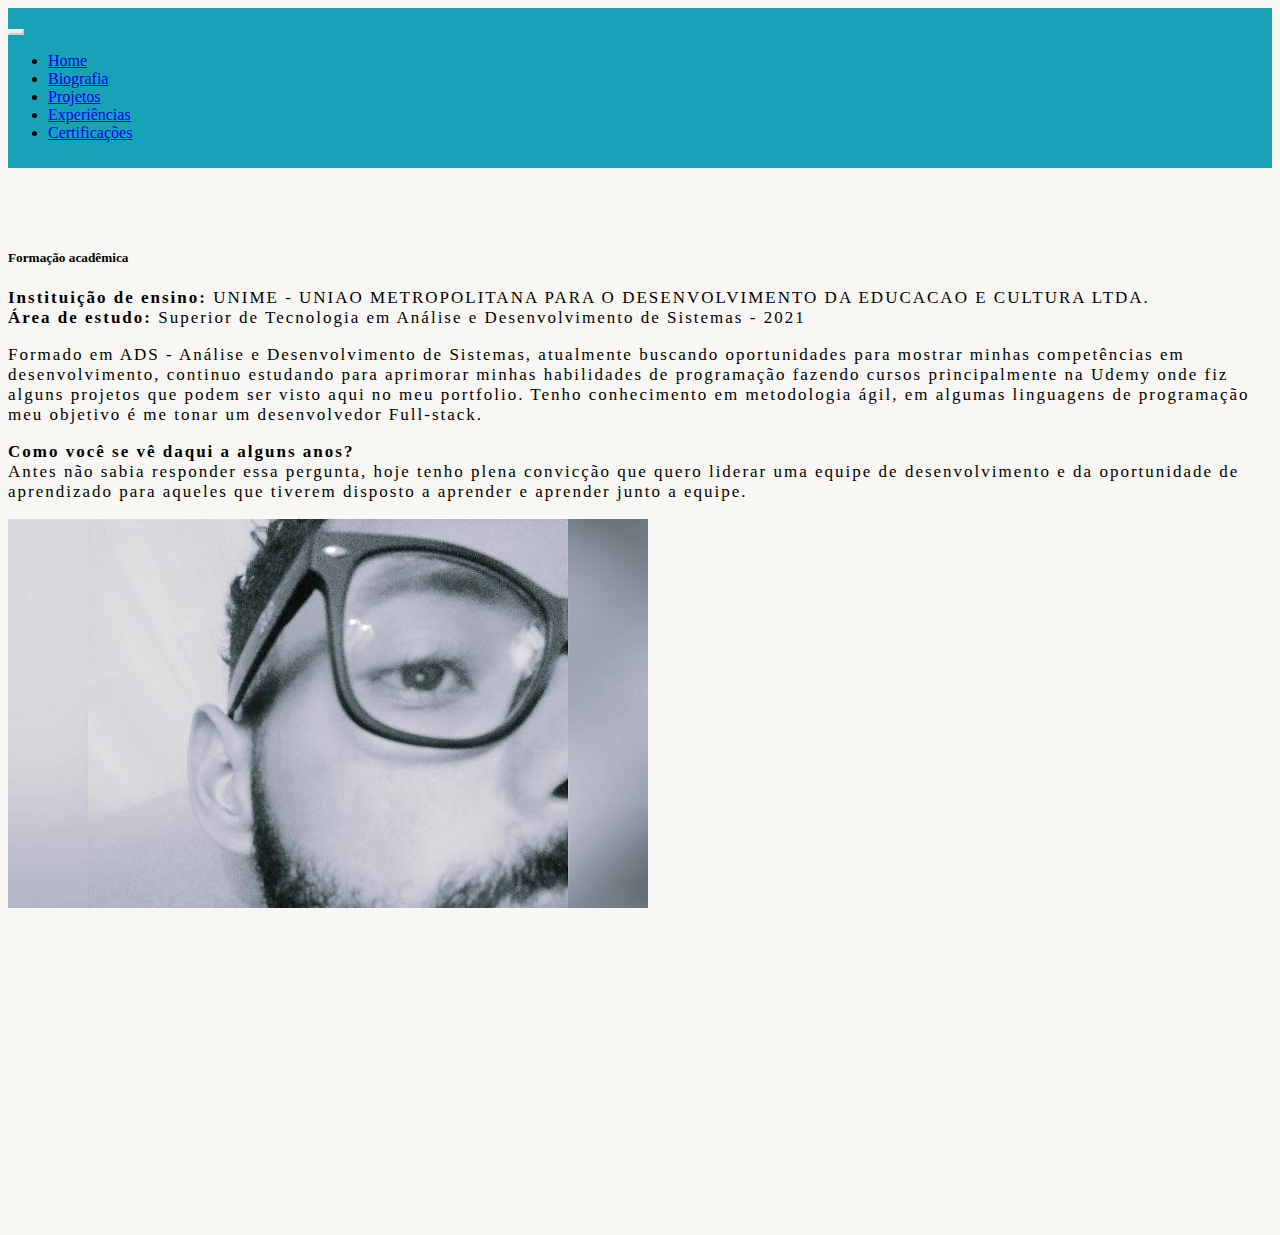
==== biografia.html @ 49310b05 "meu primeiro portfolio" ====
<!DOCTYPE html>
<html lang="pt-br">

<head>
    <!-- Meta tags Obrigatórias -->
    <meta charset="utf-8">
    <meta name="viewport" content="width=device-width, initial-scale=1, shrink-to-fit=no">

    <!-- Bootstrap CSS -->
    <link rel="stylesheet" href="https://stackpath.bootstrapcdn.com/bootstrap/4.1.3/css/bootstrap.min.css" integrity="sha384-MCw98/SFnGE8fJT3GXwEOngsV7Zt27NXFoaoApmYm81iuXoPkFOJwJ8ERdknLPMO" crossorigin="anonymous">

    <!-- Font Awesome -->
    <link rel="stylesheet" href="https://use.fontawesome.com/releases/v5.3.1/css/all.css" integrity="sha384-mzrmE5qonljUremFsqc01SB46JvROS7bZs3IO2EmfFsd15uHvIt+Y8vEf7N7fWAU" crossorigin="anonymous">

    <!-- Estilo customizado -->
    <link rel="stylesheet" type="text/css" href="css/estilo.css">
    <link rel="shortcut icon" type="image/x-icon" href="img/favicon4.jpg">

    <title>Portfólio</title>
</head>

<body>

    <header><!-- Inicio cabeçalho -->
        <nav class="navbar navbar-expand-md navbar-light fixed-top navbar-transparente">
            <div class="container"><!-- Inicio container -->
                <button class="navbar-toggler" data-toggle="collapse" data-target="#nav-principal">
                    <span class="navbar-toggler-icon"></span>
                </button>
                    <div class="collapse navbar-collapse" id="nav-principal">
                        <ul class="navbar-nav ml-auto">
                            <li class="nav-item">
                                <a href="index.html" class="btn btn-outline-light ml-2">Home</a>
                            </li>
                            <li class="nav-item">
                                <a href="biografia.html" class="btn btn-outline-light ml-2">Biografia</a>
                            </li>
                            <li class="nav-item">
                                <a href="projetos.html" class="btn btn-outline-light ml-2">Projetos</a>
                            </li>
                            <li class="nav-item">
                                <a href="experiencias.html" class="btn btn-outline-light ml-2">Experiências</a>
                            </li>
                            <li class="nav-item">
                                <a href="certificacoes.html" class="btn btn-outline-light ml-2">Certificações</a>
                            </li>
                        </ul>
                    </div>
            </div><!-- Fim container -->
        </nav>
    </header><!-- Fim cabeçalho -->

    <section class="caixa"><!-- Inicio seção -->
        <div class="container"><!-- Inicio container -->
            <div class="row"><!-- Inicio row -->
                <div class="col-md-6">
                    <h5>Formação acadêmica</h5>
                    <p class="monospace">
                        <strong>Instituição de ensino:</strong> UNIME - UNIAO METROPOLITANA PARA O DESENVOLVIMENTO DA EDUCACAO E CULTURA LTDA.<br>
                        <strong>Área de estudo:</strong> Superior de Tecnologia em Análise e Desenvolvimento de Sistemas - 2021
                    </p>
                    <p>
                        Formado em ADS - Análise e Desenvolvimento de Sistemas, atualmente buscando oportunidades para mostrar minhas competências em desenvolvimento, continuo estudando para aprimorar minhas habilidades de programação fazendo cursos principalmente na Udemy onde fiz alguns projetos que podem ser visto aqui no meu portfolio. Tenho conhecimento em metodologia ágil, em algumas linguagens de programação meu objetivo é me tonar um desenvolvedor Full-stack.
                    </p>
                        
                    <p>    
                        <strong>Como você se vê daqui a alguns anos?</strong><br>
                        Antes não sabia responder essa pergunta, hoje tenho plena convicção que quero liderar uma equipe de desenvolvimento e da oportunidade de aprendizado para aqueles que tiverem disposto a aprender e aprender junto a equipe.
                    </p>
                </div>
                <div class="col-md-6">
                    <img src="img/eu.jpg" class=" d-none d-md-block">
                </div>
            </div><!-- Fim row -->
        </div><!-- Fim container -->
    </section><!-- Fim seção -->
    
    <footer class="mt-4 mb-4">
        <div class="container">
            <div class="row">
                <div class="col-md-8">
                    
                </div>
                <div class="col-md-4 d-flex justify-content-end">
                    <a href="https://www.linkedin.com/in/mourayuri93/" class="text-primary">
                        <i class="fab fa-brands fa-linkedin fa-2x fa-lg"></i>
                    </a>
                    <a href="https://github.com/MouraYuri93" class="text-dark ml-2">
                        <i class="fab fa-brands fa-github fa-2x fa-lg"></i>
                    </a>
                    <a href="https://www.instagram.com/_.ms93/" class="text-info ml-2">
                        <i class="fab fa-instagram fa-2x fa-lg"></i>
                    </a>

                    <a href="https://wa.me/+55071983429008" class="text-primary ml-2">
                        <i class="fab fa-brands fa-whatsapp fa-2x fa-lg"></i>
                    </a>
                </div>
            </div>

            <div id="rodape">
                <span>
                    &#9993; mourayuri93@gmail.com
                </span>
            </div>

        </div>
    </footer>

    <!-- JavaScript (Opcional) -->
    <!-- jQuery primeiro, depois Popper.js, depois Bootstrap JS -->
    <script src="https://code.jquery.com/jquery-3.3.1.slim.min.js" integrity="sha384-q8i/X+965DzO0rT7abK41JStQIAqVgRVzpbzo5smXKp4YfRvH+8abtTE1Pi6jizo" crossorigin="anonymous"></script>
    <script src="https://cdnjs.cloudflare.com/ajax/libs/popper.js/1.14.3/umd/popper.min.js" integrity="sha384-ZMP7rVo3mIykV+2+9J3UJ46jBk0WLaUAdn689aCwoqbBJiSnjAK/l8WvCWPIPm49" crossorigin="anonymous"></script>
    <script src="https://stackpath.bootstrapcdn.com/bootstrap/4.1.3/js/bootstrap.min.js" integrity="sha384-ChfqqxuZUCnJSK3+MXmPNIyE6ZbWh2IMqE241rYiqJxyMiZ6OW/JmZQ5stwEULTy" crossorigin="anonymous"></script>
</body>

</html>
---- css/estilo.css ----
/* Layout */
html, body, #home {
	height: 100%;
	overflow-x: hidden;
}

body {
	background: #f8f7f3;
}
#home {
	background: #00ced1;
	color: white;
}

/* Barra de navegação */
nav.navbar-transparente {
	padding: 10px 0px;
	background: #17a2b8;
}

.navbar-light .navbar-nav .nav-link {
	color: white;
}

.navbar-light .navbar-nav .nav-link:hover {
	color: #00ced1;
}

.navbar-light .navbar-toggler {
    color: rgba(255,255,255,.5);
    border-color: rgba(255,255,255,0.5);
}
/* Capa */
.carousel-control-next, .carousel-control-prev {
	width: 5%;
}

/* Estrutura conteúdos */
.caixa {
	padding: 60px 0px;
	border-bottom: 1px solid #008cd1;
}
/* Rodapé */
footer p a {
	margin: 5px 15px;
	
}

p {
	font-size: 17px;
	letter-spacing: 2px;
}

/* Tipografia */
h1 {
	font-weight: 10px;
	letter-spacing: -0.05em;
	margin-bottom: 20px;
	color: dark;
	text-transform: uppercase;
	font-family: Helvetica, Arial, sans-serif;
}

h2 {
	font-size: 30px;
	font-weight: 700;
	letter-spacing: -0.04em;
	text-transform: uppercase;
	font-family: Helvetica, Arial, sans-serif;
}

h3 {
	font-size: 2em;
	font-weight: 700;
	letter-spacing: -0.04em;
	text-transform: uppercase;
	font-family: Helvetica, Arial, sans-serif;
}

/* Extra small devices (portrait phones, less than 576px)*/
@media (max-width: 575.98px) {
	.btn-custom {
		margin: 10px 15px;
		font-size: 1em;
	}
}

/* Small devices (landscape phones, 576px and up) */
@media (min-width: 576px) and (max-width: 767.98px) {
	h1 {
		font-size: 3em;
	}
	.btn-custom {
		margin: 10px 15px;
	}
}

/* Medium devices (tablets, 768px and up)*/
@media (min-width: 768px) and (max-width: 991.98px) {
	h1 {
		font-size: 4em;
	}
}

/* Large devices (desktops, 992px and up)*/
@media (min-width: 992px) and (max-width: 1199.98px) {
	h1 {
		font-size: 5em;
	}
}

/* Extra large devices (large desktops, 1200px and up)*/
@media (min-width: 1200px) {
	h1 {
		font-size: 6em;
	}
}
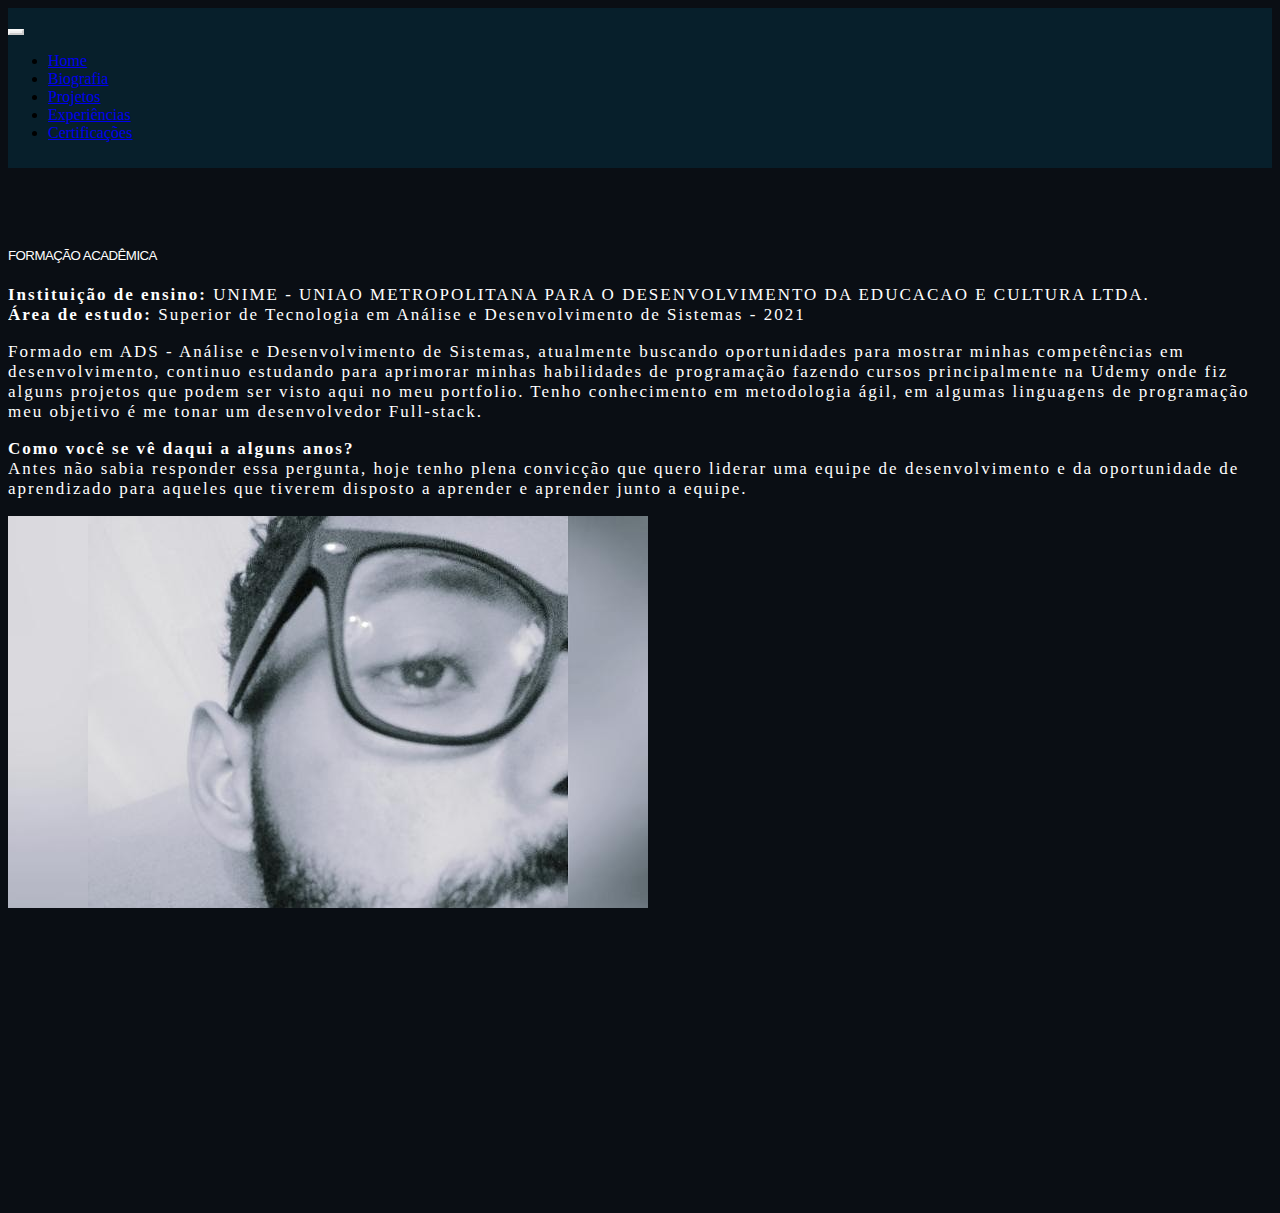
==== commit ac621c11: "Atualizando" ====
--- a/biografia.html
+++ b/biografia.html
@@ -97,13 +97,6 @@
                     </a>
                 </div>
             </div>
-
-            <div id="rodape">
-                <span>
-                    &#9993; mourayuri93@gmail.com
-                </span>
-            </div>
-
         </div>
     </footer>
 
--- a/css/estilo.css
+++ b/css/estilo.css
@@ -5,17 +5,177 @@
 }
 
 body {
-	background: #f8f7f3;
+	background: #0a0e14;
 }
 #home {
 	background: #00ced1;
 	color: white;
 }
 
+#sobre {
+  display: flex;
+  align-items: center;
+  justify-content: space-between;
+  padding: 0 5rem;
+  padding-top: 13.125rem;
+  padding-bottom: 6.875rem;
+}
+#sobre .left-section h1 {
+  color: var(--line);
+  font-weight: 500;
+  letter-spacing: 2.5px;
+  font-size: 3rem;
+}
+#sobre .left-section h2 {
+  color: gray;
+  letter-spacing: 1px;
+}
+#sobre .left-section .contact {
+  margin-top: 1rem;
+  margin-bottom: 1.5rem;
+  padding-bottom: 1.5rem;
+  text-decoration: underline;
+  border-bottom: 1px solid var(--line);
+}
+#sobre .left-section .contact p {
+  font-family: "Lexend", sans-serif;
+  letter-spacing: 1px;
+  color: lightgrey;
+}
+#sobre .left-section .icons {
+  display: flex;
+  justify-content: flex-start;
+  margin-top: 1.5rem;
+  gap: 3rem;
+}
+#sobre .left-section .icons .social-icon {
+  color: white;
+  border: 1px solid white;
+  padding: 0.65rem 0.75rem;
+  border-radius: 0.55rem;
+  transition: 0.5s;
+}
+#sobre .left-section .icons .social-icon:hover {
+  color: var(--bg);
+  border: 1px solid var(--bg);
+  background-color: white;
+}
+#sobre .left-section .icons .social-icon p {
+  text-decoration: none;
+}
+
+
+#habilidades {
+  padding: 0 3rem;
+  padding-top: 1.875rem;
+  padding-bottom: 1.875rem;
+  background-color: var(--bg);
+}
+
+#habilidades h1 {
+  text-align: center;
+  font-size: 50px;
+  padding-top: 3.4375rem;
+}
+#habilidades h2 {
+  text-align: center;
+  padding-top: 3.4375rem;
+}
+#habilidades .skills {
+  display: flex;
+  justify-content: space-between;
+  padding-top: 2rem;
+  flex-direction: column;
+}
+#habilidades .skills .row-skills {
+  display: flex;
+  justify-content: space-around;
+  align-items: center;
+  padding: 1rem 2rem;
+}
+#habilidades .skills .row-skills div {
+  background: var(--dark-bg);
+  display: flex;
+  justify-content: space-around;
+  align-items: center;
+  flex-direction: column;
+  border: 1px solid darkgrey;
+  height: 5rem;
+  width: 5rem;
+  padding: 5rem;
+  border-radius: 1.33rem;
+  transition: 0.9s;
+}
+#habilidades .skills .row-skills div:hover {
+  background: var(--bg);
+  border: 1px solid var(--dark-bg);
+  box-shadow: 0 0.625rem 1.5625rem rgba(0, 0, 0, 0.8);
+}
+#habilidades .skills div a {
+  text-decoration: none;
+}
+#habilidades .skills div i {
+  color: whitesmoke;
+  padding-bottom: 1rem;
+}
+#habilidades .skills div p {
+  filter: brightness(0.8);
+  transition: filter 0.8;
+}
+#habilidades .skills div p:hover {
+  filter: brightness(1);
+}
+#habilidades .skills div p, #habilidades .skills div i {
+  font-size: 1.65rem;
+  padding-right: 0.5rem;
+}
+#habilidades .skills-studying {
+  display: flex;
+  justify-content: space-evenly;
+  align-items: center;
+  padding-top: 5rem;
+}
+#habilidades .skills-studying div {
+  background: var(--dark-bg);
+  display: flex;
+  justify-content: space-around;
+  align-items: center;
+  flex-direction: column;
+  border: 1px solid darkgrey;
+  height: 10rem;
+  width: 10rem;
+  padding: 5rem;
+  border-radius: 1.33rem;
+  transition: 0.9s;
+}
+#habilidades .skills-studying div:hover {
+  background: var(--bg);
+  border: 1px solid var(--dark-bg);
+  box-shadow: 0 0.625rem 1.5625rem rgba(0, 0, 0, 0.8);
+}
+#habilidades .skills-studying div a {
+  text-decoration: none;
+}
+#habilidades .skills-studying div i {
+  color: whitesmoke;
+  padding-bottom: 1rem;
+}
+#habilidades .skills-studying div p {
+  filter: brightness(0.8);
+  transition: filter 0.8;
+}
+#habilidades .skills-studying div p:hover {
+  filter: brightness(1);
+}
+#habilidades .skills-studying div p, #habilidades .skills-studying div i {
+  font-size: 1.65rem;
+  padding-right: 0.5rem;
+}
+
 /* Barra de navegação */
 nav.navbar-transparente {
 	padding: 10px 0px;
-	background: #17a2b8;
+	background: #071f2b;
 }
 
 .navbar-light .navbar-nav .nav-link {
@@ -38,17 +198,19 @@
 /* Estrutura conteúdos */
 .caixa {
 	padding: 60px 0px;
-	border-bottom: 1px solid #008cd1;
+	border-bottom: 1px solid #00ced1;
 }
 /* Rodapé */
 footer p a {
 	margin: 5px 15px;
+	background: #d3d3d3;
 	
 }
 
 p {
 	font-size: 17px;
 	letter-spacing: 2px;
+	color: #ffffff;
 }
 
 /* Tipografia */
@@ -59,22 +221,35 @@
 	color: dark;
 	text-transform: uppercase;
 	font-family: Helvetica, Arial, sans-serif;
+	color: #ffffff;
 }
 
 h2 {
+	margin-top: 20px;
 	font-size: 30px;
 	font-weight: 700;
 	letter-spacing: -0.04em;
 	text-transform: uppercase;
 	font-family: Helvetica, Arial, sans-serif;
-}
-
-h3 {
-	font-size: 2em;
-	font-weight: 700;
+	color: #ffffff;
+}
+
+h4 {
+	margin-top: 20px;
+	font-weight: 100;
 	letter-spacing: -0.04em;
 	text-transform: uppercase;
 	font-family: Helvetica, Arial, sans-serif;
+	color: #ffffff;
+}
+
+h5 {
+	margin-top: 20px;
+	font-weight: 100;
+	letter-spacing: -0.04em;
+	text-transform: uppercase;
+	font-family: Helvetica, Arial, sans-serif;
+	color: #ffffff;
 }
 
 /* Extra small devices (portrait phones, less than 576px)*/
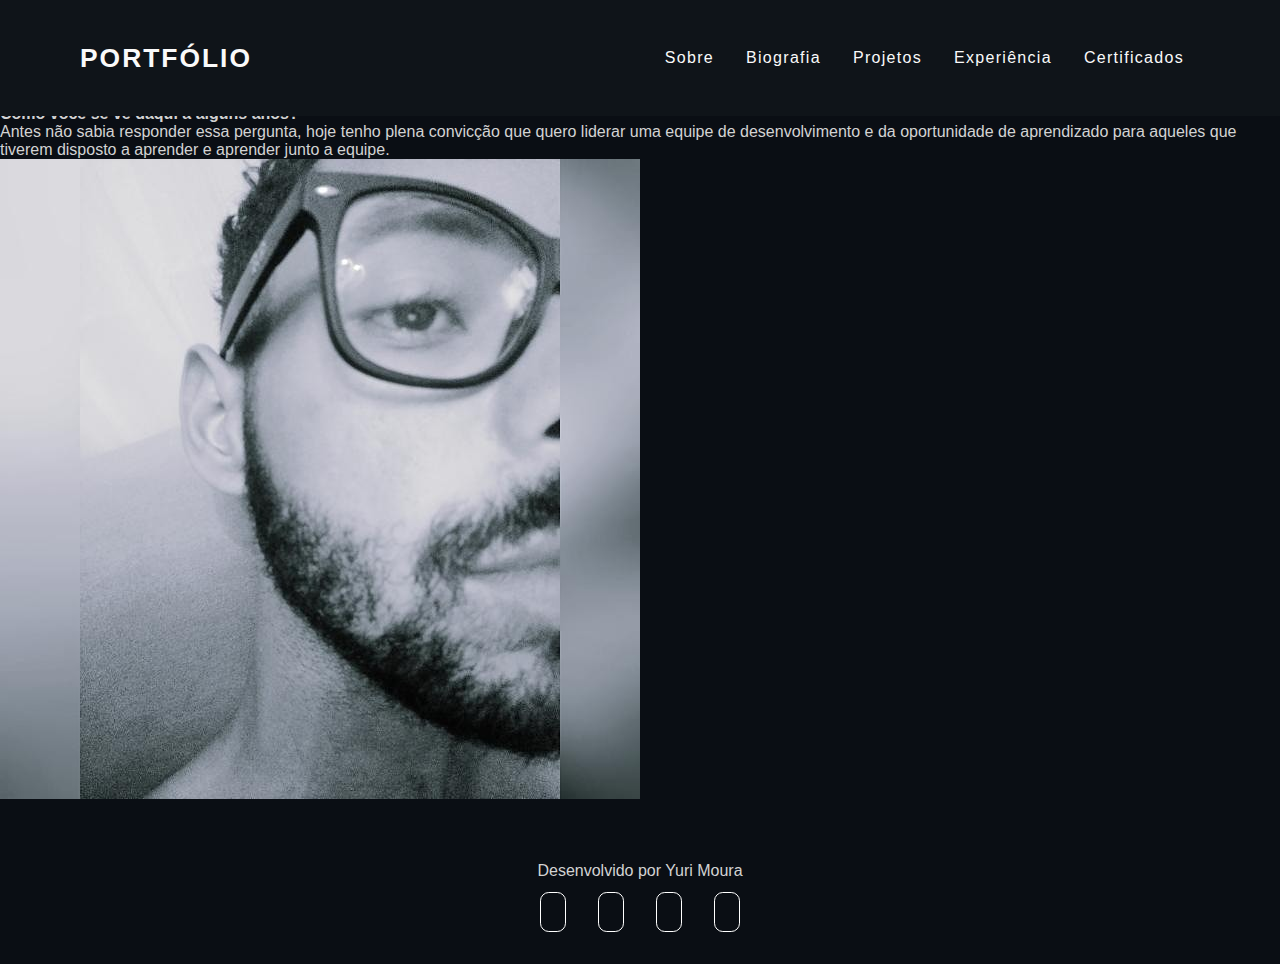
==== commit d345faad: "Atualizando informações" ====
--- a/biografia.html
+++ b/biografia.html
@@ -13,47 +13,57 @@
     <link rel="stylesheet" href="https://use.fontawesome.com/releases/v5.3.1/css/all.css" integrity="sha384-mzrmE5qonljUremFsqc01SB46JvROS7bZs3IO2EmfFsd15uHvIt+Y8vEf7N7fWAU" crossorigin="anonymous">
 
     <!-- Estilo customizado -->
-    <link rel="stylesheet" type="text/css" href="css/estilo.css">
+    
+    <link rel="stylesheet" href="src/css/global.css">
+    <link rel="stylesheet" href="src/css/content.css">
+    <link rel="stylesheet" href="src/css/responsive.css">
     <link rel="shortcut icon" type="image/x-icon" href="img/favicon4.jpg">
+
+    <!-- JavaScript -->
+    <script type="text/javascript" src="src/js/script.js"></script>
 
     <title>Portfólio</title>
 </head>
 
 <body>
 
-    <header><!-- Inicio cabeçalho -->
-        <nav class="navbar navbar-expand-md navbar-light fixed-top navbar-transparente">
-            <div class="container"><!-- Inicio container -->
-                <button class="navbar-toggler" data-toggle="collapse" data-target="#nav-principal">
-                    <span class="navbar-toggler-icon"></span>
-                </button>
-                    <div class="collapse navbar-collapse" id="nav-principal">
-                        <ul class="navbar-nav ml-auto">
-                            <li class="nav-item">
-                                <a href="index.html" class="btn btn-outline-light ml-2">Home</a>
-                            </li>
-                            <li class="nav-item">
-                                <a href="biografia.html" class="btn btn-outline-light ml-2">Biografia</a>
-                            </li>
-                            <li class="nav-item">
-                                <a href="projetos.html" class="btn btn-outline-light ml-2">Projetos</a>
-                            </li>
-                            <li class="nav-item">
-                                <a href="experiencias.html" class="btn btn-outline-light ml-2">Experiências</a>
-                            </li>
-                            <li class="nav-item">
-                                <a href="certificacoes.html" class="btn btn-outline-light ml-2">Certificações</a>
-                            </li>
-                        </ul>
-                    </div>
-            </div><!-- Fim container -->
-        </nav>
-    </header><!-- Fim cabeçalho -->
+    <header id="header">
+            <!-- header -->
+            <a class="logo" href="index.html">Portfólio</a>
 
-    <section class="caixa"><!-- Inicio seção -->
+            <nav id="nav">
+                <!-- nav -->
+                <div id="mobile-menu">
+                    <div class="line-1"></div>
+                    <div class="line-2"></div>
+                    <div class="line-3"></div>
+                </div>
+
+                <ul>
+                    <li>
+                        <a href="index.html">Sobre</a>
+                    </li>
+                    <li>
+                        <a href="biografia.html">Biografia</a>
+                    </li>
+                    <li>
+                        <a href="projetos.html">Projetos</a>
+                    </li>
+                    <li>
+                        <a href="experiencias.html">Experiência</a>
+                    </li>
+                    <li>
+                        <a href="certificacoes.html">Certificados</a>
+                    </li>
+                </ul>
+            </nav>
+            <!-- /nav -->
+    </header>
+
+    <section><!-- Inicio seção -->
         <div class="container"><!-- Inicio container -->
             <div class="row"><!-- Inicio row -->
-                <div class="col-md-6">
+                <div class=" col-md-6">
                     <h5>Formação acadêmica</h5>
                     <p class="monospace">
                         <strong>Instituição de ensino:</strong> UNIME - UNIAO METROPOLITANA PARA O DESENVOLVIMENTO DA EDUCACAO E CULTURA LTDA.<br>
@@ -69,36 +79,25 @@
                     </p>
                 </div>
                 <div class="col-md-6">
-                    <img src="img/eu.jpg" class=" d-none d-md-block">
+                    <img src="src/img/eu.jpg" class=" d-none d-md-block">
                 </div>
             </div><!-- Fim row -->
         </div><!-- Fim container -->
     </section><!-- Fim seção -->
     
-    <footer class="mt-4 mb-4">
-        <div class="container">
-            <div class="row">
-                <div class="col-md-8">
-                    
-                </div>
-                <div class="col-md-4 d-flex justify-content-end">
-                    <a href="https://www.linkedin.com/in/mourayuri93/" class="text-primary">
-                        <i class="fab fa-brands fa-linkedin fa-2x fa-lg"></i>
-                    </a>
-                    <a href="https://github.com/MouraYuri93" class="text-dark ml-2">
-                        <i class="fab fa-brands fa-github fa-2x fa-lg"></i>
-                    </a>
-                    <a href="https://www.instagram.com/_.ms93/" class="text-info ml-2">
-                        <i class="fab fa-instagram fa-2x fa-lg"></i>
-                    </a>
+    <footer>
+        <p>Desenvolvido por Yuri Moura</p>
+            <div class="icons">
+                <a class="social-icon" target="blank_" href="https://www.linkedin.com/in/mourayuri93/"><i class="fab fa-linkedin-in"></i></a>
 
-                    <a href="https://wa.me/+55071983429008" class="text-primary ml-2">
-                        <i class="fab fa-brands fa-whatsapp fa-2x fa-lg"></i>
-                    </a>
-                </div>
+                <a class="social-icon" target="blank_" href="https://github.com/MouraYuri93"><i class="fab fa-github"></i></a>
+
+                <a class="social-icon" target="blank_" href="https://www.instagram.com/_.ms93/"><i class="fab fa-instagram"></i></a>
+                
+                <a class="social-icon" target="blank_" href="https://wa.me/+55071983429008"><i class="fab fa-whatsapp"></i></a>
             </div>
-        </div>
     </footer>
+
 
     <!-- JavaScript (Opcional) -->
     <!-- jQuery primeiro, depois Popper.js, depois Bootstrap JS -->
--- a/src/css/global.css
+++ b/src/css/global.css
@@ -0,0 +1,152 @@
+@charset "UTF-8";
+/* Estilos globais */
+* {
+  margin: 0;
+  padding: 0;
+  box-sizing: border-box;
+}
+
+:root {
+  --bg: #0f1419;
+  --dark-bg: #0a0e14;
+  --line: #fafafa;
+  --normal-blue: #39bae6;
+}
+
+html {
+  scroll-behavior: smooth;
+}
+
+/* --- Acessibilidade --- */
+@media (max-width: 1080px) {
+  html {
+    font-size: 93.75%;
+    /* 15px */
+  }
+}
+@media (max-width: 720px) {
+  html {
+    font-size: 87.5%;
+    /* 14px */
+  }
+}
+/* --- Estilizações básicas para desenvolvimento --- */
+body {
+  font-size: sans-serif;
+  background-color: #0a0e14;
+  font-family: "Roboto", sans-serif;
+}
+
+body, input, button, textarea {
+  font-family: "Lexend", sans-serif;
+}
+
+p {
+  font-family: "Lexend", sans-serif;
+  color: lightgrey;
+}
+
+h1, h2, h3, h4, h5, h6 {
+  font-weight: 600;
+  color: lightgrey;
+}
+
+h1 {
+  font-size: 2rem;
+}
+
+h2 {
+  font-size: 1.5rem;
+}
+
+button {
+  cursor: pointer;
+}
+
+/* --- Mobile menu --- */
+@media (max-width: 999px) {
+  /* Body */
+  body {
+    overflow-x: hidden;
+  }
+
+  /* Header */
+  header {
+    /* Menu mobile dentro de nav */
+    /* Sticky deixa de existir */
+  }
+  header nav {
+    position: absolute;
+    right: 0;
+    top: 0;
+    background: var(--bg);
+    width: 50vw;
+    flex-direction: column;
+    align-items: center;
+    justify-content: space-around;
+    flex-direction: column;
+    height: 100vh;
+    transform: translateX(100%);
+    transition: transform 0.3s ease-in;
+  }
+  header ul {
+    flex-direction: column;
+    position: relative;
+    top: 110px;
+  }
+  header ul li {
+    margin: 25px;
+    opacity: 0;
+  }
+  header #mobile-menu {
+    display: block !important;
+    cursor: pointer;
+    position: relative;
+    top: 40px;
+    left: 50%;
+    transform: translateX(-100%);
+    transition: transform 0.3s ease-in;
+  }
+  header.sticky {
+    padding: 40px 80px !important;
+    background: var(--bg) !important;
+  }
+  header.sticky a, header.sticky .logo {
+    color: var(--line) !important;
+  }
+
+  /* Navbar responsiva */
+  nav.active {
+    transform: translateX(0);
+  }
+  nav.active #mobile-menu {
+    transform: translateX(-55%);
+    left: 100%;
+  }
+
+  #mobile-menu.active .line-1 {
+    transform: rotate(-45deg) translate(-8px, 8px);
+  }
+
+  #mobile-menu.active .line-2 {
+    opacity: 0;
+  }
+
+  #mobile-menu.active .line-3 {
+    transform: rotate(45deg) translate(-5px, -7px);
+  }
+
+  /* Animação nos li's dentro de nav */
+  @keyframes navLinkFade {
+    from {
+      opacity: 0;
+      transform: translateX(50px);
+    }
+    to {
+      opacity: 1;
+      transform: translateX(0);
+    }
+  }
+}
+
+/*# sourceMappingURL=global.css.map */
--- a/src/css/content.css
+++ b/src/css/content.css
@@ -0,0 +1,489 @@
+@charset "UTF-8";
+/* Header */
+header {
+  background: var(--bg);
+  position: fixed;
+  top: 0;
+  left: 0;
+  width: 100%;
+  display: flex;
+  justify-content: space-between;
+  align-items: center;
+  transition: 0.6s;
+  padding: 2.66rem 5rem;
+  z-index: 5;
+}
+header .logo {
+  position: relative;
+  font-weight: 600;
+  color: var(--line);
+  text-decoration: none;
+  font-size: 1.65rem;
+  text-transform: uppercase;
+  letter-spacing: 2px;
+  transition: 0.6s;
+}
+header .logo:hover {
+  filter: brightness(0.7);
+}
+header #mobile-menu {
+  display: none;
+  cursor: pointer;
+}
+header #mobile-menu div {
+  width: 2rem;
+  height: 2px;
+  background: whitesmoke;
+  margin: 0.5rem;
+  transition: 0.3s;
+}
+header ul {
+  position: relative;
+  display: flex;
+  justify-content: center;
+  align-items: center;
+}
+header ul li {
+  position: relative;
+  list-style: none;
+}
+header ul li a {
+  position: relative;
+  margin: 0 1rem;
+  text-decoration: none;
+  color: var(--line);
+  letter-spacing: 1.3px;
+  font-weight: 500;
+  transition: 0.6s;
+  transition: filter 0.5s;
+}
+header ul li a:hover {
+  filter: brightness(0.7);
+  border-bottom: 1px solid var(--line);
+}
+header.sticky {
+  padding: 1rem 5rem;
+  background-color: whitesmoke;
+}
+header.sticky a, header.sticky .logo {
+  color: var(--bg);
+}
+
+/* Main - container*/
+main {
+  max-width: 1500px;
+  margin: 0 auto;
+}
+
+/* About section */
+#sobre {
+  display: flex;
+  align-items: center;
+  justify-content: space-between;
+  padding: 0 5rem;
+  padding-top: 13.125rem;
+  padding-bottom: 6.875rem;
+}
+#sobre .left-section h1 {
+  color: var(--line);
+  font-weight: 500;
+  letter-spacing: 2.5px;
+  font-size: 3rem;
+}
+#sobre .left-section h2 {
+  color: gray;
+  letter-spacing: 1px;
+}
+#sobre .left-section .contact {
+  margin-top: 1rem;
+  margin-bottom: 1.5rem;
+  padding-bottom: 1.5rem;
+  text-decoration: underline;
+  border-bottom: 1px solid var(--line);
+}
+#sobre .left-section .contact p {
+  font-family: "Lexend", sans-serif;
+  letter-spacing: 1px;
+  color: lightgrey;
+}
+#sobre .left-section .icons {
+  display: flex;
+  justify-content: flex-start;
+  margin-top: 1.5rem;
+  gap: 3rem;
+}
+#sobre .left-section .icons .social-icon {
+  color: white;
+  border: 1px solid white;
+  padding: 0.65rem 0.75rem;
+  border-radius: 0.55rem;
+  transition: 0.5s;
+}
+#sobre .left-section .icons .social-icon:hover {
+  color: var(--bg);
+  border: 1px solid var(--bg);
+  background-color: white;
+}
+#sobre .left-section .icons .social-icon p {
+  text-decoration: none;
+}
+
+/* Projects section */
+#projetos {
+  padding: 0 5rem;
+  padding-top: 6.875rem;
+  padding-bottom: 6.875rem !important;
+  background-color: var(--bg);
+}
+#projetos h1 {
+  text-align: center;
+  color: lightgrey;
+}
+#projetos .cards {
+  display: flex;
+  margin-top: 1.5rem;
+  gap: 1.5rem;
+}
+#projetos .cards .card {
+  background-color: var(--dark-bg);
+  width: 26.25rem;
+  height: 26.25rem;
+  padding: 0.75rem;
+  border: 1px solid transparent;
+  border-radius: 0.5rem;
+  text-align: center;
+  transition: 0.9s;
+  /* Estilos na imagem para deixar ela adaptável */
+}
+#projetos .cards .card:hover {
+  background-color: var(--bg);
+  box-shadow: 0 0.625rem 1.5625rem rgba(0, 0, 0, 0.8);
+}
+#projetos .cards .card h2 {
+  margin-top: 1rem;
+}
+#projetos .cards .card p {
+  margin-top: 0.5rem;
+  margin-bottom: 0.5rem;
+  text-align: justify;
+  filter: brightness(0.7);
+}
+#projetos .cards .card a {
+  text-decoration: none;
+  color: var(--normal-blue);
+  transition: filter 0.6s;
+}
+#projetos .cards .card a:hover {
+  filter: brightness(0.8);
+  text-decoration: underline;
+}
+#projetos .cards .card img {
+  max-width: 100%;
+  height: auto;
+  border-bottom: 1px solid gray;
+  padding-bottom: 0.75rem;
+}
+#projetos .cards .card-5 img {
+  width: 24.625rem;
+  height: 11.875rem !important;
+}
+#projetos .cards .card-6 img {
+  width: 24.625rem;
+  height: 11.875rem !important;
+}
+#projetos .more-projects {
+  display: flex;
+  justify-content: center;
+  align-items: center;
+  padding-top: 4rem;
+  text-align: center;
+}
+#projetos .more-projects a {
+  padding: 0.5rem 2rem;
+  border-radius: 2rem;
+  border: 1px solid var(--bg);
+  text-decoration: none;
+  background: var(--dark-bg);
+  color: var(--normal-blue);
+  transition: 0.8s;
+}
+#projetos .more-projects a:hover {
+  background: var(--bg);
+  border: 1px solid var(--dark-bg);
+}
+
+/* Skills section */
+#habilidades {
+  padding: 0 5rem;
+  padding-top: 6.875rem;
+  padding-bottom: 6.875rem;
+  background-color: var(--bg);
+}
+#habilidades h1 {
+  text-align: center;
+}
+#habilidades h2 {
+  text-align: center;
+  padding-top: 3.4375rem;
+}
+#habilidades .skills {
+  display: flex;
+  justify-content: space-between;
+  padding-top: 4rem;
+  flex-direction: column;
+}
+#habilidades .skills .row-skills {
+  display: flex;
+  justify-content: space-around;
+  align-items: center;
+  padding: 1rem 2rem;
+}
+#habilidades .skills .row-skills div {
+  background: var(--dark-bg);
+  display: flex;
+  justify-content: space-around;
+  align-items: center;
+  flex-direction: column;
+  border: 1px solid darkgrey;
+  height: 10rem;
+  width: 10rem;
+  padding: 5rem;
+  border-radius: 1.33rem;
+  transition: 0.9s;
+}
+#habilidades .skills .row-skills div:hover {
+  background: var(--bg);
+  border: 1px solid var(--dark-bg);
+  box-shadow: 0 0.625rem 1.5625rem rgba(0, 0, 0, 0.8);
+}
+#habilidades .skills div a {
+  text-decoration: none;
+}
+#habilidades .skills div i {
+  color: whitesmoke;
+  padding-bottom: 1rem;
+}
+#habilidades .skills div p {
+  filter: brightness(0.8);
+  transition: filter 0.8;
+}
+#habilidades .skills div p:hover {
+  filter: brightness(1);
+}
+#habilidades .skills div p, #habilidades .skills div i {
+  font-size: 1.65rem;
+  padding-right: 0.5rem;
+}
+#habilidades .skills-studying {
+  display: flex;
+  justify-content: space-evenly;
+  align-items: center;
+  padding-top: 5rem;
+}
+#habilidades .skills-studying div {
+  background: var(--dark-bg);
+  display: flex;
+  justify-content: space-around;
+  align-items: center;
+  flex-direction: column;
+  border: 1px solid darkgrey;
+  height: 10rem;
+  width: 10rem;
+  padding: 5rem;
+  border-radius: 1.33rem;
+  transition: 0.9s;
+}
+#habilidades .skills-studying div:hover {
+  background: var(--bg);
+  border: 1px solid var(--dark-bg);
+  box-shadow: 0 0.625rem 1.5625rem rgba(0, 0, 0, 0.8);
+}
+#habilidades .skills-studying div a {
+  text-decoration: none;
+}
+#habilidades .skills-studying div i {
+  color: whitesmoke;
+  padding-bottom: 1rem;
+}
+#habilidades .skills-studying div p {
+  filter: brightness(0.8);
+  transition: filter 0.8;
+}
+#habilidades .skills-studying div p:hover {
+  filter: brightness(1);
+}
+#habilidades .skills-studying div p, #habilidades .skills-studying div i {
+  font-size: 1.65rem;
+  padding-right: 0.5rem;
+}
+
+/* Experience section */
+#experiencia {
+  padding: 0 5rem;
+  padding-top: 6.875rem;
+  padding-bottom: 13.4375rem;
+}
+#experiencia h1 {
+  text-align: center;
+}
+#experiencia h3 {
+  padding-top: 1rem;
+  padding-bottom: 1.6rem;
+}
+#experiencia p {
+  padding-top: 1.6rem;
+  display: inline-block;
+  border-top: 1px solid whitesmoke;
+}
+#experiencia .info {
+  padding-top: 11rem;
+}
+#experiencia .info-link {
+  display: flex;
+  justify-content: space-between;
+}
+#experiencia .info-link a {
+  padding-top: 1.6rem;
+  text-decoration: none;
+  color: var(--normal-blue);
+  transition: filter 0.8s;
+}
+#experiencia .info-link a:hover {
+  text-decoration: underline;
+  filter: brightness(0.8);
+}
+#experiencia .date {
+  display: flex;
+  justify-content: space-between;
+  align-items: center;
+}
+#experiencia .date time {
+  color: whitesmoke;
+}
+
+/* Courses section */
+#certificados {
+  padding: 0 5rem;
+  background: var(--bg);
+  padding-top: 6.875rem;
+  padding-bottom: 3.4375rem;
+}
+#certificados h1 {
+  text-align: center;
+}
+#certificados h3 {
+  color: white;
+}
+#certificados p {
+  color: var(--bg);
+}
+#certificados #second-div-cards {
+  margin-top: -3.125rem;
+}
+#certificados .cards {
+  display: flex;
+  justify-content: space-between;
+  position: relative;
+}
+#certificados .cards .card:hover .face.face-1 {
+  background-color: var(--normal-blue);
+  transform: translateY(0);
+}
+#certificados .cards .card:hover .face.face-2 {
+  transform: translateY(0);
+}
+#certificados .cards .card .face {
+  width: 18.75rem;
+  height: 12.5rem;
+  transition: 0.5s;
+}
+#certificados .cards .card .face-1 {
+  position: relative;
+  display: flex;
+  justify-content: center;
+  align-items: center;
+  z-index: 1;
+}
+#certificados .cards .card .face.face-1 {
+  background: var(--bg);
+  transform: translateY(6.25rem);
+}
+#certificados .cards .card .face.face-1 .content {
+  opacity: 0.2;
+  transition: 0.5s;
+  display: flex;
+  flex-direction: column;
+  justify-content: center;
+  align-items: center;
+}
+#certificados .cards .card .face.face-1 .content:hover {
+  opacity: 1;
+}
+#certificados .cards .card .face.face-1 .content img {
+  max-width: 6.25rem;
+  max-height: 6.25rem;
+}
+#certificados .cards .card .face.face-1 .content h3 {
+  margin: 0.625rem 0 0;
+  padding: 0;
+  text-align: center;
+  font-size: 1.5rem;
+}
+#certificados .cards .card .face-2 {
+  position: relative;
+  background: whitesmoke;
+  display: flex;
+  justify-content: center;
+  align-items: center;
+  padding: 1.25rem;
+  box-sizing: border-box;
+  box-shadow: 0 0.625rem 1.5625rem rgba(0, 0, 0, 0.8);
+  transform: translateY(-6.25rem);
+}
+#certificados .cards .card .face-2 a {
+  margin: 1rem 0 0;
+  display: inline-block;
+  padding: 0.4rem;
+  text-decoration: none;
+  font-weight: 700;
+  color: var(--bg);
+  border: 1px solid var(--bg);
+}
+#certificados .cards .card .face-2 a:hover {
+  background: var(--bg);
+  color: white;
+}
+
+footer {
+  background: var(--dark-bg);
+  padding: 2.66rem 0;
+  text-align: center;
+}
+footer h2 a {
+  text-decoration: none;
+  color: whitesmoke;
+  padding-bottom: 0.5rem;
+  transition: 0.7s;
+}
+footer h2 a:hover {
+  border-bottom: 2px solid whitesmoke;
+}
+footer p {
+  padding-top: 1rem;
+  padding-bottom: 1.5rem;
+}
+footer .social-icon {
+  color: white;
+  border: 1px solid white;
+  padding: 0.65rem 0.75rem;
+  border-radius: 0.55rem;
+  margin: 0 1rem;
+  transition: 0.5s;
+}
+footer .social-icon:hover {
+  color: var(--bg);
+  border: 1px solid var(--bg);
+  background-color: white;
+}
+
+/*# sourceMappingURL=content.css.map */
--- a/src/css/responsive.css
+++ b/src/css/responsive.css
@@ -0,0 +1,46 @@
+@media (max-width: 991.98px) {
+  /* About section */
+  #sobre .left-section {
+    text-align: center;
+  }
+  #sobre .left-section .icons {
+    justify-content: center;
+  }
+  #sobre .right-section {
+    display: none;
+  }
+
+  /* Projects section */
+  #projetos {
+    padding: 6.875rem 0;
+  }
+  #projetos .cards {
+    flex-direction: column;
+    justify-content: center;
+    align-items: center;
+  }
+  #projetos .more-projects a {
+    width: 90%;
+    padding: 1rem 4rem;
+  }
+
+  /* Skills sections */
+  #habilidades .skills {
+    justify-content: space-around;
+    flex-direction: row;
+  }
+  #habilidades .skills .row-skills {
+    flex-direction: column;
+    padding: 0;
+  }
+  #habilidades .skills .row-skills div {
+    margin: 1rem;
+    padding: 2.5rem;
+  }
+  #habilidades .skills-studying {
+    flex-direction: column;
+    gap: 1rem;
+  }
+}
+
+/*# sourceMappingURL=responsive.css.map */
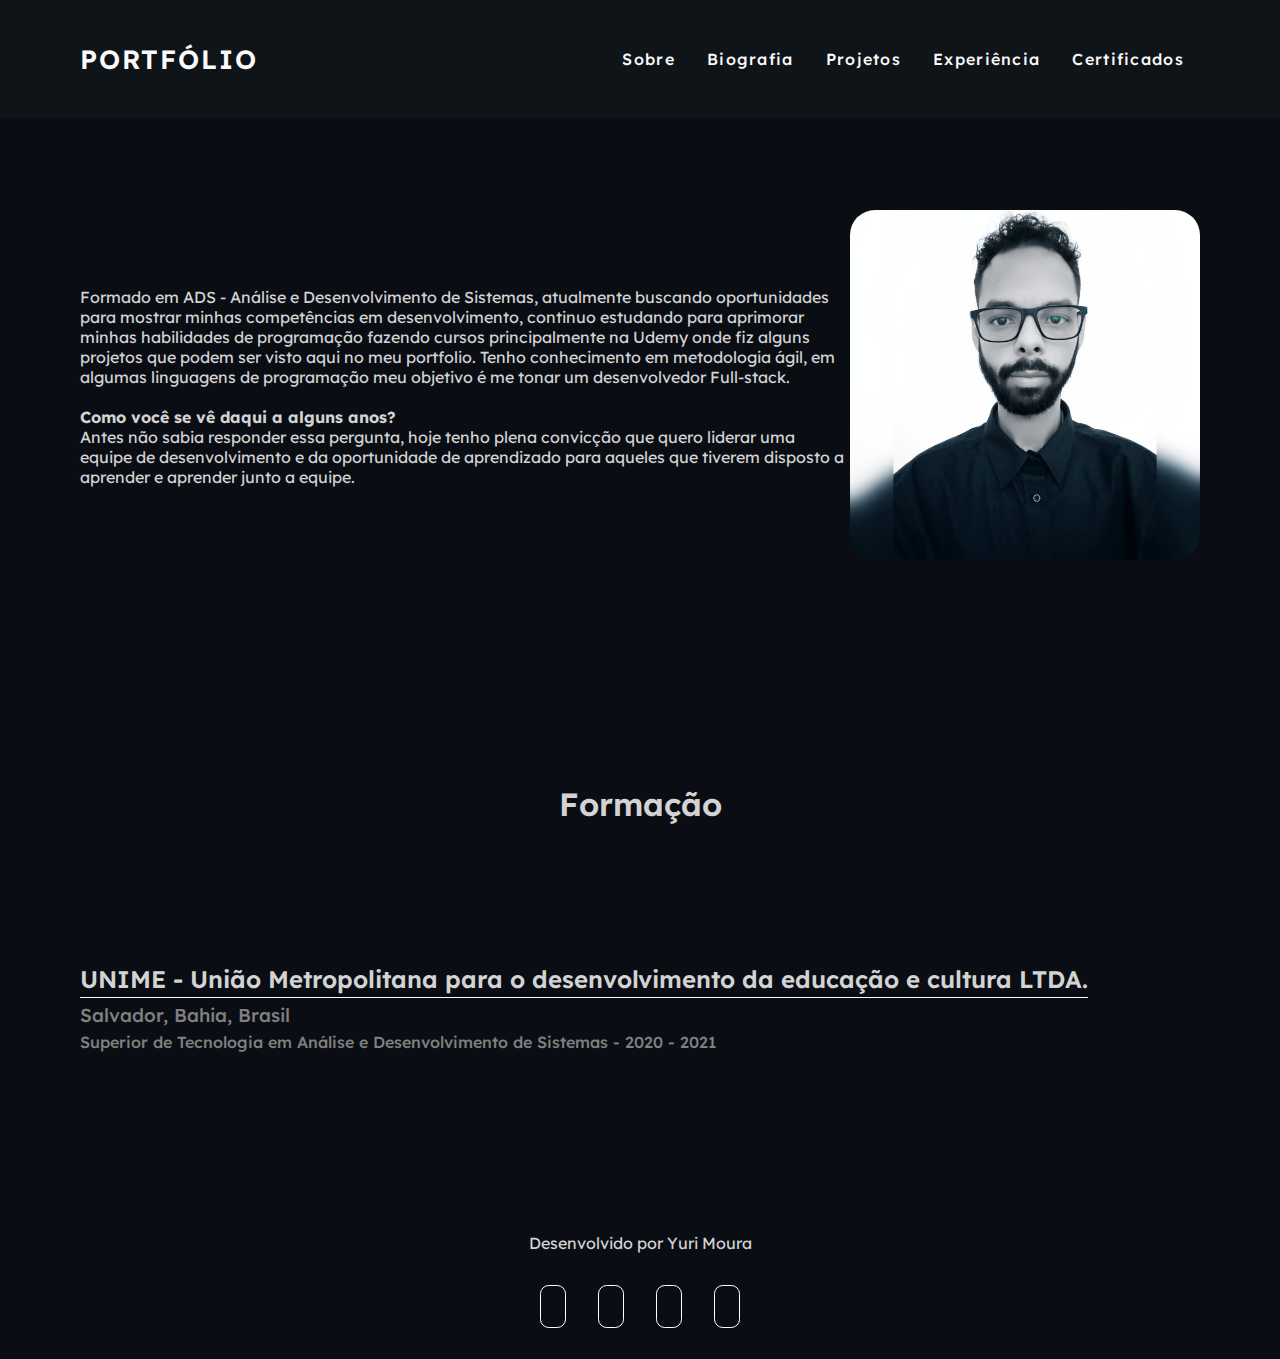
==== commit 12866259: "Atualizando informações" ====
--- a/biografia.html
+++ b/biografia.html
@@ -2,32 +2,30 @@
 <html lang="pt-br">
 
 <head>
-    <!-- Meta tags Obrigatórias -->
-    <meta charset="utf-8">
-    <meta name="viewport" content="width=device-width, initial-scale=1, shrink-to-fit=no">
+    <meta charset="UTF-8">
+    <meta name="viewport" content="width=device-width, initial-scale=1.0">
 
-    <!-- Bootstrap CSS -->
-    <link rel="stylesheet" href="https://stackpath.bootstrapcdn.com/bootstrap/4.1.3/css/bootstrap.min.css" integrity="sha384-MCw98/SFnGE8fJT3GXwEOngsV7Zt27NXFoaoApmYm81iuXoPkFOJwJ8ERdknLPMO" crossorigin="anonymous">
+    <!-- Google Fonts -->
+    <link rel="preconnect" href="https://fonts.gstatic.com">
+    <link href="https://fonts.googleapis.com/css2?family=Lexend:wght@400;500;700&family=Roboto:ital,wght@0,400;0,500;0,700;1,400&display=swap" rel="stylesheet">
 
     <!-- Font Awesome -->
-    <link rel="stylesheet" href="https://use.fontawesome.com/releases/v5.3.1/css/all.css" integrity="sha384-mzrmE5qonljUremFsqc01SB46JvROS7bZs3IO2EmfFsd15uHvIt+Y8vEf7N7fWAU" crossorigin="anonymous">
+    <link rel="stylesheet" href="https://use.fontawesome.com/releases/v5.15.3/css/all.css" integrity="sha384-SZXxX4whJ79/gErwcOYf+zWLeJdY/qpuqC4cAa9rOGUstPomtqpuNWT9wdPEn2fk" crossorigin="anonymous">
 
     <!-- Estilo customizado -->
-    
     <link rel="stylesheet" href="src/css/global.css">
     <link rel="stylesheet" href="src/css/content.css">
     <link rel="stylesheet" href="src/css/responsive.css">
-    <link rel="shortcut icon" type="image/x-icon" href="img/favicon4.jpg">
 
-    <!-- JavaScript -->
-    <script type="text/javascript" src="src/js/script.js"></script>
+    <link rel="icon" href="https://avatars.githubusercontent.com/u/56325350?v=4">
 
-    <title>Portfólio</title>
+    <title>Portfólio - Yuri Moura</title>
 </head>
 
 <body>
 
-    <header id="header">
+    <div id="container">
+        <header id="header">
             <!-- header -->
             <a class="logo" href="index.html">Portfólio</a>
 
@@ -58,52 +56,63 @@
                 </ul>
             </nav>
             <!-- /nav -->
-    </header>
+        </header>
+        <!-- /header -->
 
-    <section><!-- Inicio seção -->
-        <div class="container"><!-- Inicio container -->
-            <div class="row"><!-- Inicio row -->
-                <div class=" col-md-6">
-                    <h5>Formação acadêmica</h5>
-                    <p class="monospace">
-                        <strong>Instituição de ensino:</strong> UNIME - UNIAO METROPOLITANA PARA O DESENVOLVIMENTO DA EDUCACAO E CULTURA LTDA.<br>
-                        <strong>Área de estudo:</strong> Superior de Tecnologia em Análise e Desenvolvimento de Sistemas - 2021
-                    </p>
-                    <p>
-                        Formado em ADS - Análise e Desenvolvimento de Sistemas, atualmente buscando oportunidades para mostrar minhas competências em desenvolvimento, continuo estudando para aprimorar minhas habilidades de programação fazendo cursos principalmente na Udemy onde fiz alguns projetos que podem ser visto aqui no meu portfolio. Tenho conhecimento em metodologia ágil, em algumas linguagens de programação meu objetivo é me tonar um desenvolvedor Full-stack.
-                    </p>
-                        
-                    <p>    
-                        <strong>Como você se vê daqui a alguns anos?</strong><br>
-                        Antes não sabia responder essa pergunta, hoje tenho plena convicção que quero liderar uma equipe de desenvolvimento e da oportunidade de aprendizado para aqueles que tiverem disposto a aprender e aprender junto a equipe.
-                    </p>
+        <main>
+            <section id="sobre">
+                <p>
+                     Formado em ADS - Análise e Desenvolvimento de Sistemas, atualmente buscando oportunidades para mostrar minhas competências em desenvolvimento, continuo estudando para aprimorar minhas habilidades de programação fazendo cursos principalmente na Udemy onde fiz alguns projetos que podem ser visto aqui no meu portfolio. Tenho conhecimento em metodologia ágil, em algumas linguagens de programação meu objetivo é me tonar um desenvolvedor Full-stack.<br><br>
+
+                     <strong>Como você se vê daqui a alguns anos?</strong><br>
+
+                    Antes não sabia responder essa pergunta, hoje tenho plena convicção que quero liderar uma equipe de desenvolvimento e da oportunidade de aprendizado para aqueles que tiverem disposto a aprender e aprender junto a equipe.
+                </p>
+
+                <div class="right-section">
+                    <img src="src/img/perfil.jpeg" alt="Imagem de perfil" class=" d-none d-md-block" style="border-radius: 25px;" width="350" height="350">
                 </div>
-                <div class="col-md-6">
-                    <img src="src/img/eu.jpg" class=" d-none d-md-block">
+            </section>
+
+            <section id="formacao">
+                <!-- Section formação -->
+                <div>
+                    <h1>Formação</h1>
                 </div>
-            </div><!-- Fim row -->
-        </div><!-- Fim container -->
-    </section><!-- Fim seção -->
-    
-    <footer>
-        <p>Desenvolvido por Yuri Moura</p>
-            <div class="icons">
-                <a class="social-icon" target="blank_" href="https://www.linkedin.com/in/mourayuri93/"><i class="fab fa-linkedin-in"></i></a>
 
-                <a class="social-icon" target="blank_" href="https://github.com/MouraYuri93"><i class="fab fa-github"></i></a>
+                <div class="first-row">
+                    <div>
+                        <h2>UNIME - União Metropolitana para o desenvolvimento da educação e cultura LTDA.</h2>
+                        <h3>Salvador, Bahia, Brasil</h3>
+                        <h4>Superior de Tecnologia em Análise e Desenvolvimento de Sistemas - 2020 - 2021</h4>
+                    </div>
 
-                <a class="social-icon" target="blank_" href="https://www.instagram.com/_.ms93/"><i class="fab fa-instagram"></i></a>
-                
-                <a class="social-icon" target="blank_" href="https://wa.me/+55071983429008"><i class="fab fa-whatsapp"></i></a>
-            </div>
-    </footer>
+                    <div>
+                        <i class="fas fa-user-graduate"></i>
+                        <i class="fas fa-school"></i>
+                    </div>
+                </div>
 
+            </section>
+            <!-- / Section formação -->
 
-    <!-- JavaScript (Opcional) -->
-    <!-- jQuery primeiro, depois Popper.js, depois Bootstrap JS -->
-    <script src="https://code.jquery.com/jquery-3.3.1.slim.min.js" integrity="sha384-q8i/X+965DzO0rT7abK41JStQIAqVgRVzpbzo5smXKp4YfRvH+8abtTE1Pi6jizo" crossorigin="anonymous"></script>
-    <script src="https://cdnjs.cloudflare.com/ajax/libs/popper.js/1.14.3/umd/popper.min.js" integrity="sha384-ZMP7rVo3mIykV+2+9J3UJ46jBk0WLaUAdn689aCwoqbBJiSnjAK/l8WvCWPIPm49" crossorigin="anonymous"></script>
-    <script src="https://stackpath.bootstrapcdn.com/bootstrap/4.1.3/js/bootstrap.min.js" integrity="sha384-ChfqqxuZUCnJSK3+MXmPNIyE6ZbWh2IMqE241rYiqJxyMiZ6OW/JmZQ5stwEULTy" crossorigin="anonymous"></script>
+            <footer>
+                <!-- Footer -->
+                <p>Desenvolvido por Yuri Moura</p><br>
+
+                <div class="icons">
+                    <a class="social-icon" target="blank_" href="https://www.linkedin.com/in/mourayuri93/"><i class="fab fa-linkedin-in"></i></a>
+                    <a class="social-icon" target="blank_" href="https://github.com/MouraYuri93"><i class="fab fa-github"></i></a>
+                    <a class="social-icon" target="blank_" href="https://www.instagram.com/_.ms93/"><i class="fab fa-instagram"></i></a>
+                    <a class="social-icon" target="blank_" href="https://wa.me/+55071983429008"><i class="fab fa-whatsapp"></i></a>
+                </div>
+            </footer>
+            <!-- / Footer -->
+
+        </main>
+    </div>
+
+    <script src="src/scripts/index.js"></script>
 </body>
 
 </html>--- a/src/css/content.css
+++ b/src/css/content.css
@@ -212,6 +212,60 @@
   border: 1px solid var(--dark-bg);
 }
 
+/* Formation section */
+#formacao {
+  padding: 0 5rem;
+  padding-top: 6.875rem;
+  padding-bottom: 6.875rem;
+  background-color: var(--dark-bg);
+}
+#formacao div h1 {
+  text-align: center;
+}
+#formacao .first-row {
+  margin-top: 12.5%;
+  display: flex;
+  justify-content: space-between;
+}
+#formacao .first-row div i {
+  color: whitesmoke;
+  font-size: 5rem;
+  margin-left: 1.5rem;
+}
+#formacao .first-row h2 {
+  border-bottom: 1px solid var(--line);
+  padding-bottom: 0.2rem;
+}
+#formacao .first-row h3, #formacao .first-row h4 {
+  font-weight: 500;
+  color: grey;
+  padding-top: 0.3rem;
+}
+#formacao .second-row {
+  margin-top: 12.5%;
+  display: flex;
+  justify-content: space-between;
+}
+#formacao .second-row div i {
+  color: whitesmoke;
+  font-size: 5rem;
+  margin-right: 1.5rem;
+}
+#formacao .second-row .second-row-school {
+  display: flex;
+  flex-direction: column;
+  align-items: flex-end;
+}
+#formacao .second-row h2 {
+  border-bottom: 1px solid var(--line);
+  padding-bottom: 0.2rem;
+}
+#formacao .second-row h3, #formacao .second-row h4 {
+  font-weight: 500;
+  color: grey;
+  padding-top: 0.3rem;
+}
+
 /* Skills section */
 #habilidades {
   padding: 0 5rem;
--- a/src/css/responsive.css
+++ b/src/css/responsive.css
@@ -24,6 +24,28 @@
     padding: 1rem 4rem;
   }
 
+  /* Formation section */
+  #formacao .first-row {
+    text-align: center;
+    justify-content: center;
+  }
+  #formacao .first-row div:last-child {
+    display: none;
+  }
+  #formacao .second-row {
+    text-align: center;
+    justify-content: center;
+    align-items: center;
+  }
+  #formacao .second-row .second-row-school {
+    text-align: center;
+    justify-content: center;
+    align-items: center;
+  }
+  #formacao .second-row div:first-child {
+    display: none;
+  }
+
   /* Skills sections */
   #habilidades .skills {
     justify-content: space-around;
@@ -41,6 +63,32 @@
     flex-direction: column;
     gap: 1rem;
   }
+
+  /* Experience section */
+  #experiencia h3 {
+    text-align: center;
+  }
+  #experiencia .info {
+    padding-top: 7rem;
+  }
+  #experiencia .date {
+    justify-content: center;
+    flex-direction: column;
+    text-align: center;
+  }
+  #experiencia .info-link {
+    margin-top: 2rem;
+    justify-content: center;
+    flex-direction: column;
+    text-align: center;
+  }
+
+  /* Courses section */
+  #certificados .cards {
+    justify-content: center;
+    flex-direction: column;
+    align-items: center;
+  }
 }
 
 /*# sourceMappingURL=responsive.css.map */
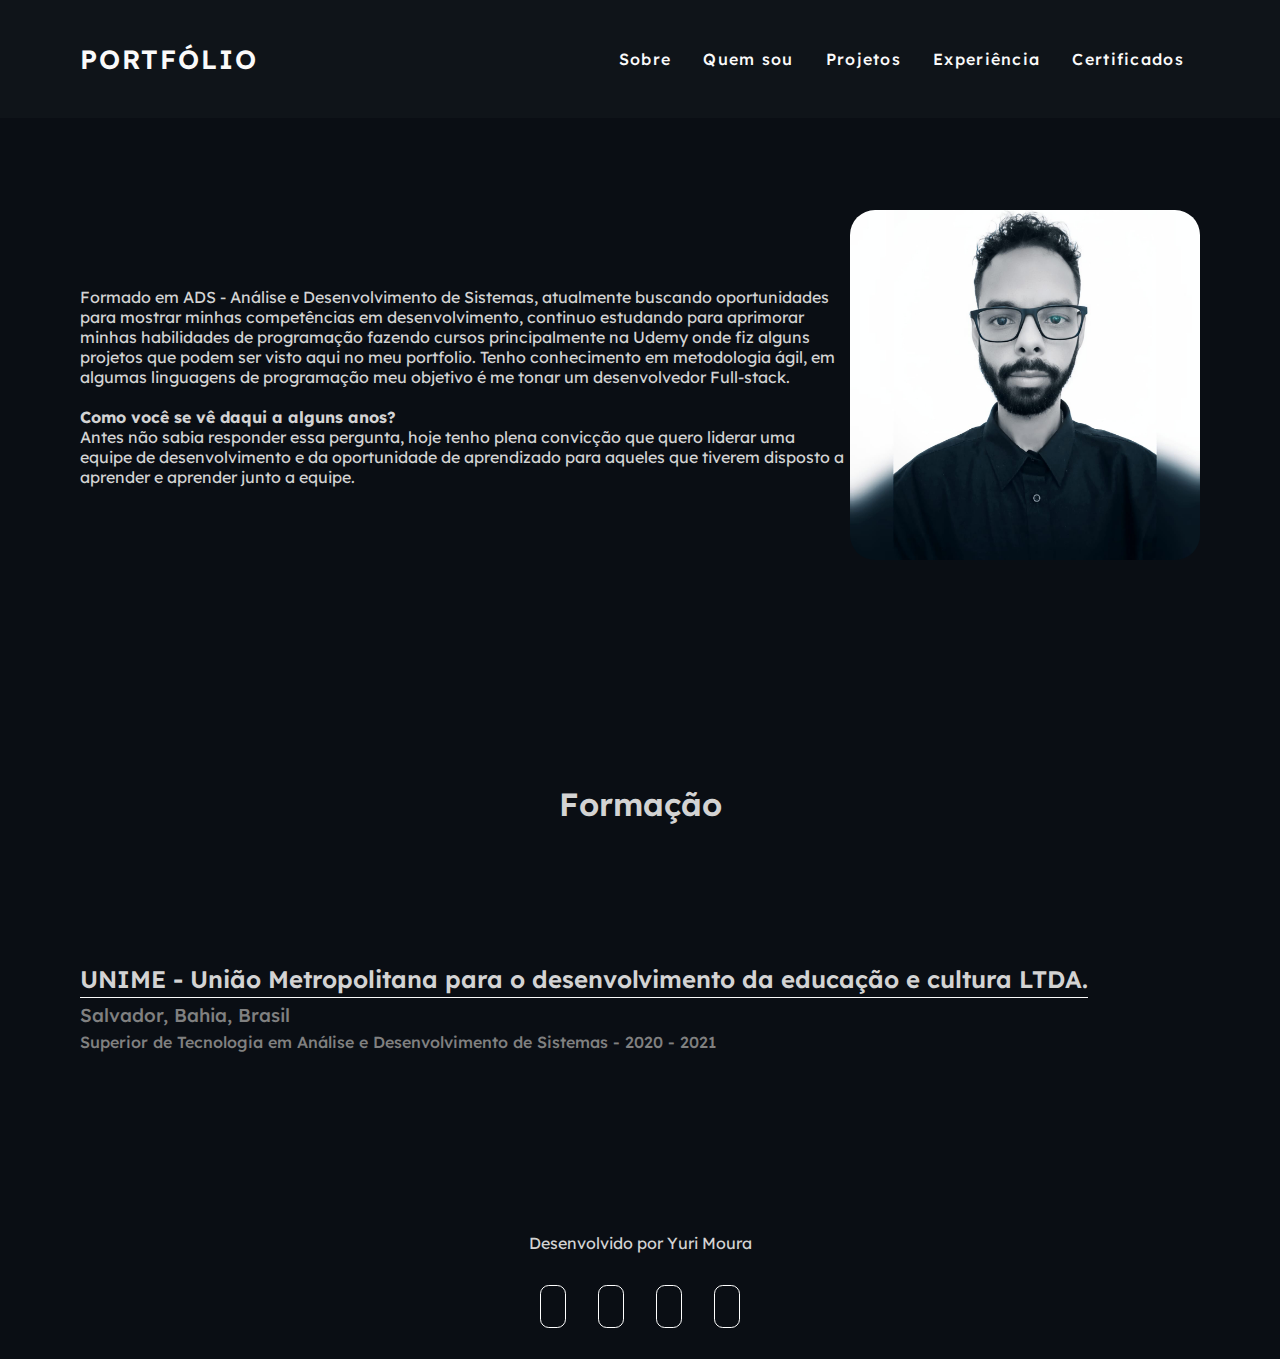
==== commit ac8c9d70: "Atualizando" ====
--- a/biografia.html
+++ b/biografia.html
@@ -42,7 +42,7 @@
                         <a href="index.html">Sobre</a>
                     </li>
                     <li>
-                        <a href="biografia.html">Biografia</a>
+                        <a href="biografia.html">Quem sou</a>
                     </li>
                     <li>
                         <a href="projetos.html">Projetos</a>
@@ -62,11 +62,11 @@
         <main>
             <section id="sobre">
                 <p>
-                     Formado em ADS - Análise e Desenvolvimento de Sistemas, atualmente buscando oportunidades para mostrar minhas competências em desenvolvimento, continuo estudando para aprimorar minhas habilidades de programação fazendo cursos principalmente na Udemy onde fiz alguns projetos que podem ser visto aqui no meu portfolio. Tenho conhecimento em metodologia ágil, em algumas linguagens de programação meu objetivo é me tonar um desenvolvedor Full-stack.<br><br>
+                    Formado em ADS - Análise e Desenvolvimento de Sistemas, atualmente buscando oportunidades para mostrar minhas competências em desenvolvimento, continuo estudando para aprimorar minhas habilidades de programação fazendo cursos principalmente na Udemy onde
+                    fiz alguns projetos que podem ser visto aqui no meu portfolio. Tenho conhecimento em metodologia ágil, em algumas linguagens de programação meu objetivo é me tonar um desenvolvedor Full-stack.<br><br>
 
-                     <strong>Como você se vê daqui a alguns anos?</strong><br>
-
-                    Antes não sabia responder essa pergunta, hoje tenho plena convicção que quero liderar uma equipe de desenvolvimento e da oportunidade de aprendizado para aqueles que tiverem disposto a aprender e aprender junto a equipe.
+                    <strong>Como você se vê daqui a alguns anos?</strong><br> Antes não sabia responder essa pergunta, hoje tenho plena convicção que quero liderar uma equipe de desenvolvimento e da oportunidade de aprendizado para aqueles que tiverem
+                    disposto a aprender e aprender junto a equipe.
                 </p>
 
                 <div class="right-section">
